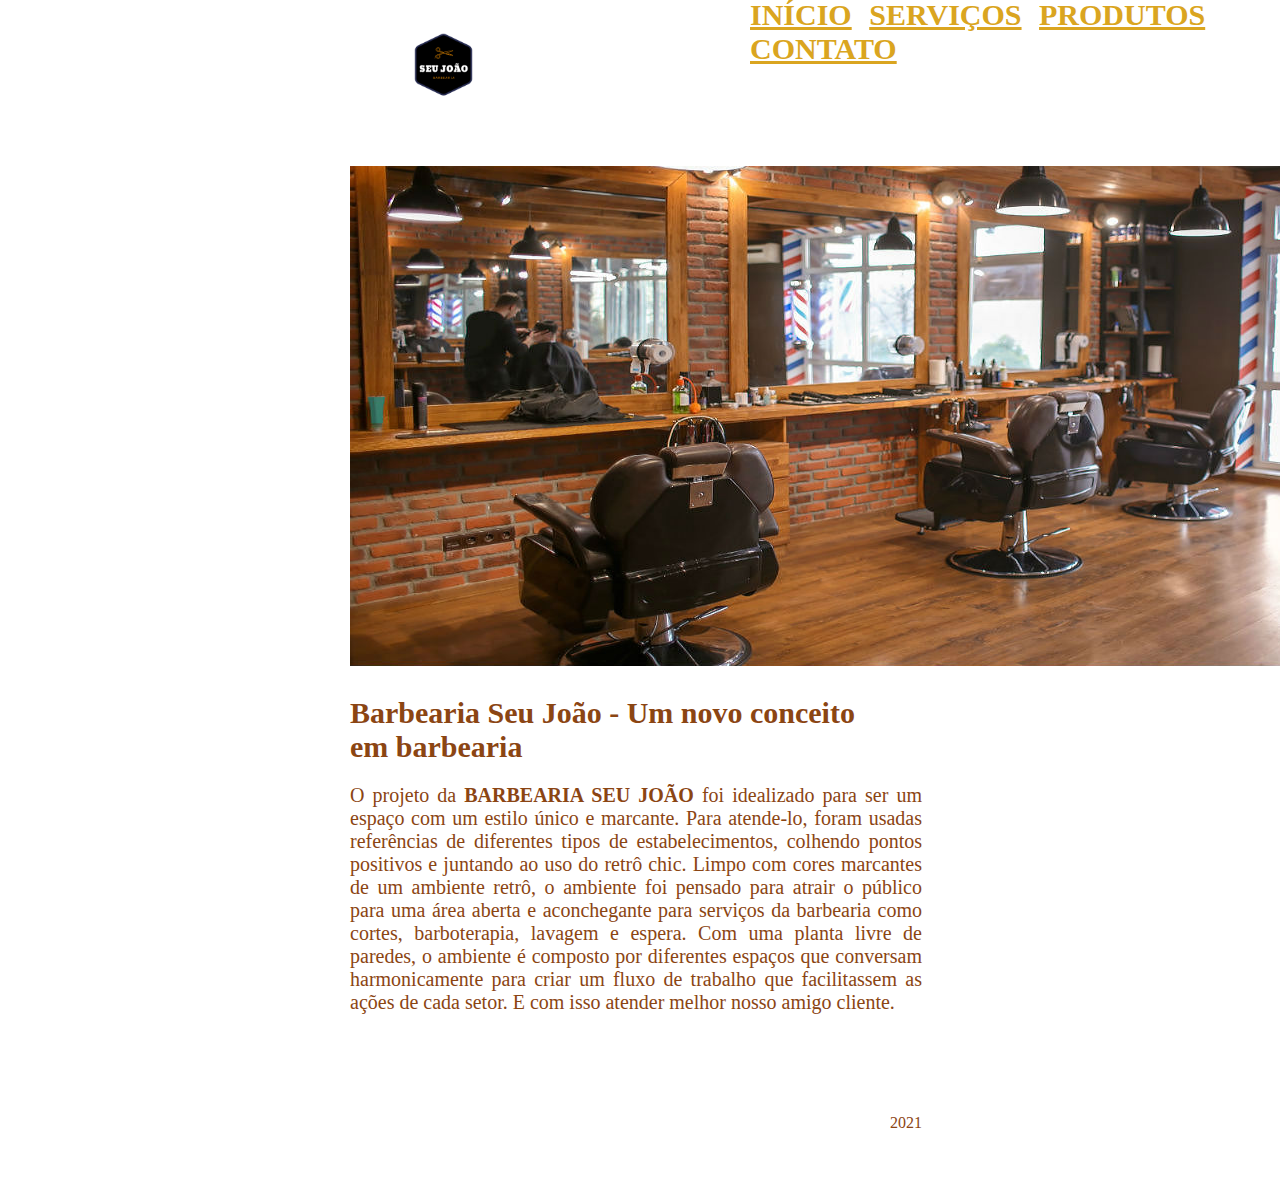
==== index.html @ 4489ba04 "Pagina inicial" ====
<!DOCTYPE html>
<html lang="pt-br">

<head>
    <meta charset="utf-8">
    <title>BARBEARIA - Seu João</title>
    <link rel="stylesheet" href="_css/stylehome.css">
</head>

<body>
    <header>
        <div class="menu">
            <h1> <img src="_imagens/logo barbearia.png" width="10%" height="5%"> </h1>
            <nav>
                <ul>
                    <li>
                        <a href="index.html">Início</a>
                    </li>
                    <li>
                        <a href="Serviços.html">Serviços</a>
                    </li>
                    <li>
                        <a href="Produtos.html">Produtos</a>
                    </li>
                    <li>
                        <a href="Contato.html">Contato</a>
                    </li>
                </ul>
            </nav>
        </div>
    </header>

    <main>
        <h1><img src="_imagens/Barbearia espaço.jpg.crdownload" width="1200" height="500"></h1>
    </main>

    <h1 class="descrição">Barbearia Seu João - Um novo conceito em barbearia</h1>

    <p>O projeto da <b>BARBEARIA SEU JOÃO</b> foi idealizado para ser um espaço com um estilo único e marcante. Para atende-lo, foram usadas referências de diferentes tipos de estabelecimentos, colhendo pontos positivos e juntando ao uso do retrô chic. Limpo
        com cores marcantes de um ambiente retrô, o ambiente foi pensado para atrair o público para uma área aberta e aconchegante para serviços da barbearia como cortes, barboterapia, lavagem e espera. Com uma planta livre de paredes, o ambiente é composto
        por diferentes espaços que conversam harmonicamente para criar um fluxo de trabalho que facilitassem as ações de cada setor. E com isso atender melhor nosso amigo cliente.</p>

    <footer>2021</footer>
</body>

</html>
---- _css/stylehome.css ----
body {
    margin-left: 400px;
}

.menu {
    display: inline;
}

img {
    display: inline;
}

nav {
    margin-left: 300px;
    margin-top: -140px;
}

nav li {
    display: inline;
    font-size: 30px;
    font-weight: bold;
    text-transform: uppercase;
}

nav a {
    color: #DAA520;
    margin-left: 10px;
}

nav a:hover {
    color: #CD853F;
}

main {
    margin-top: 100px;
    margin-right: 400px;
    margin-left: -50px;
}

.descrição {
    color: #8B4513;
    font-size: 30px;
    margin-right: 400px;
    margin-left: -50px;
}

p {
    text-align: justify;
    font-size: 20px;
    color: #8B4513;
    margin-right: 350px;
    margin-left: -50px;
    margin-bottom: 100px;
}

footer {
    color: #8B4513;
    text-align: right;
    margin-right: 350px;
    margin-bottom: 50px;
}
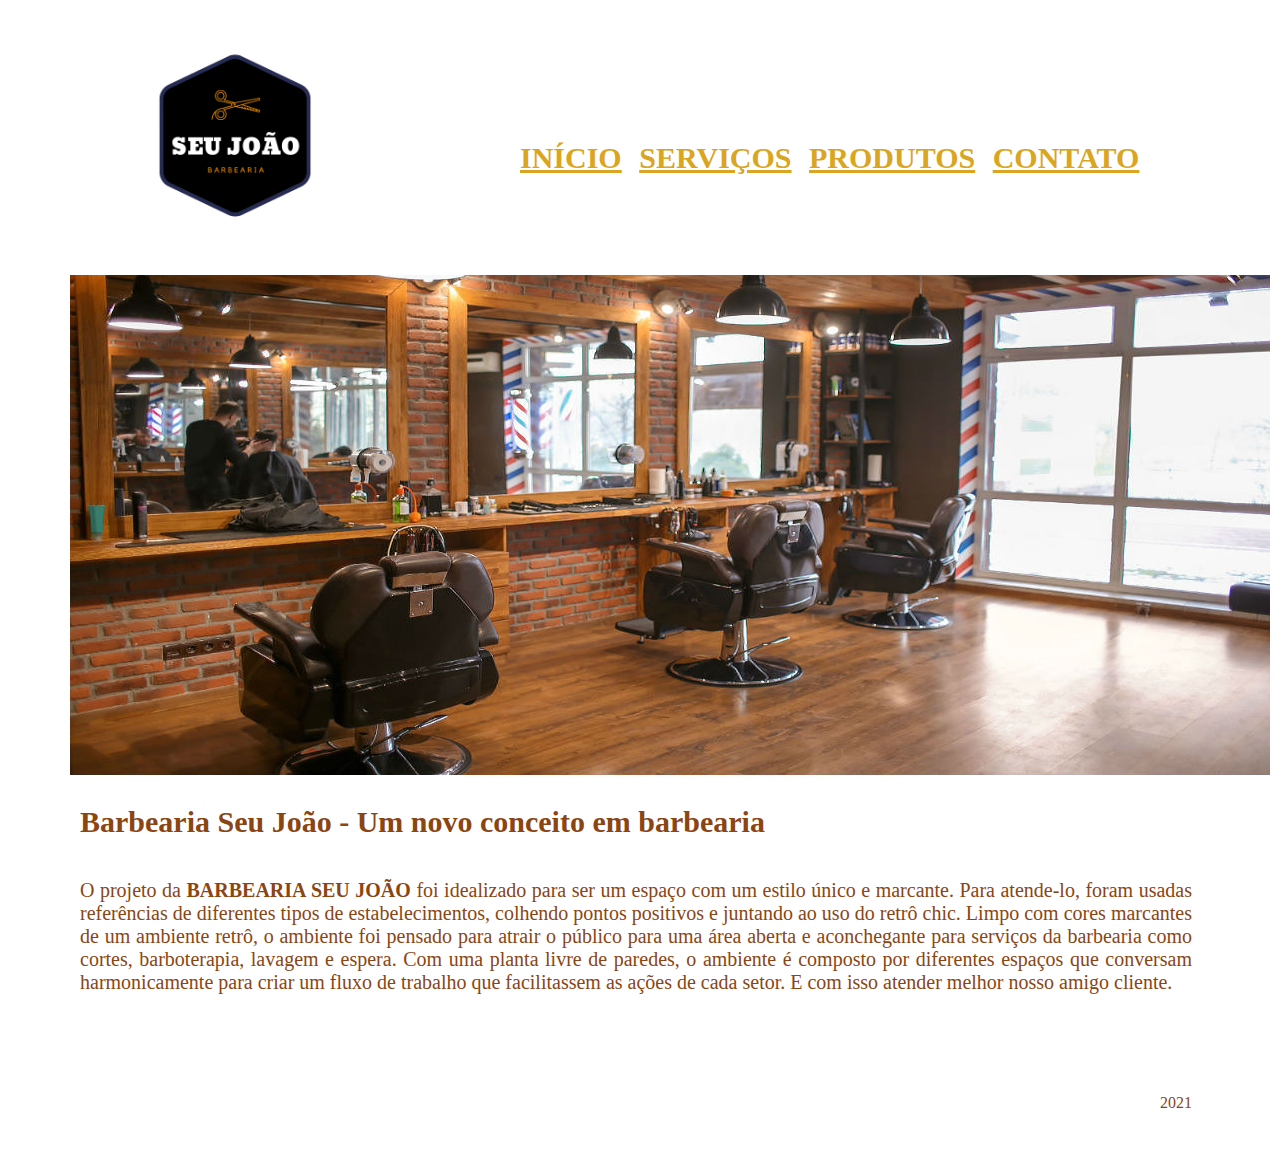
==== commit 67b28b65: "Inicio de produtos" ====
--- a/index.html
+++ b/index.html
@@ -10,7 +10,7 @@
 <body>
     <header>
         <div class="menu">
-            <h1> <img src="_imagens/logo barbearia.png" width="10%" height="5%"> </h1>
+            <h1> <img src="_imagens/logo barbearia.png" width="20%" height="15%"> </h1>
             <nav>
                 <ul>
                     <li>
--- a/_css/stylehome.css
+++ b/_css/stylehome.css
@@ -1,5 +1,5 @@
 body {
-    margin-left: 400px;
+    margin-left: 120px;
 }
 
 .menu {
@@ -11,7 +11,7 @@
 }
 
 nav {
-    margin-left: 300px;
+    margin-left: 350px;
     margin-top: -140px;
 }
 
@@ -40,22 +40,22 @@
 .descrição {
     color: #8B4513;
     font-size: 30px;
-    margin-right: 400px;
-    margin-left: -50px;
+    margin-left: -40px;
+    margin-bottom: 40px;
 }
 
 p {
     text-align: justify;
     font-size: 20px;
     color: #8B4513;
-    margin-right: 350px;
-    margin-left: -50px;
+    margin-right: 80px;
+    margin-left: -40px;
     margin-bottom: 100px;
 }
 
 footer {
     color: #8B4513;
     text-align: right;
-    margin-right: 350px;
+    margin-right: 80px;
     margin-bottom: 50px;
 }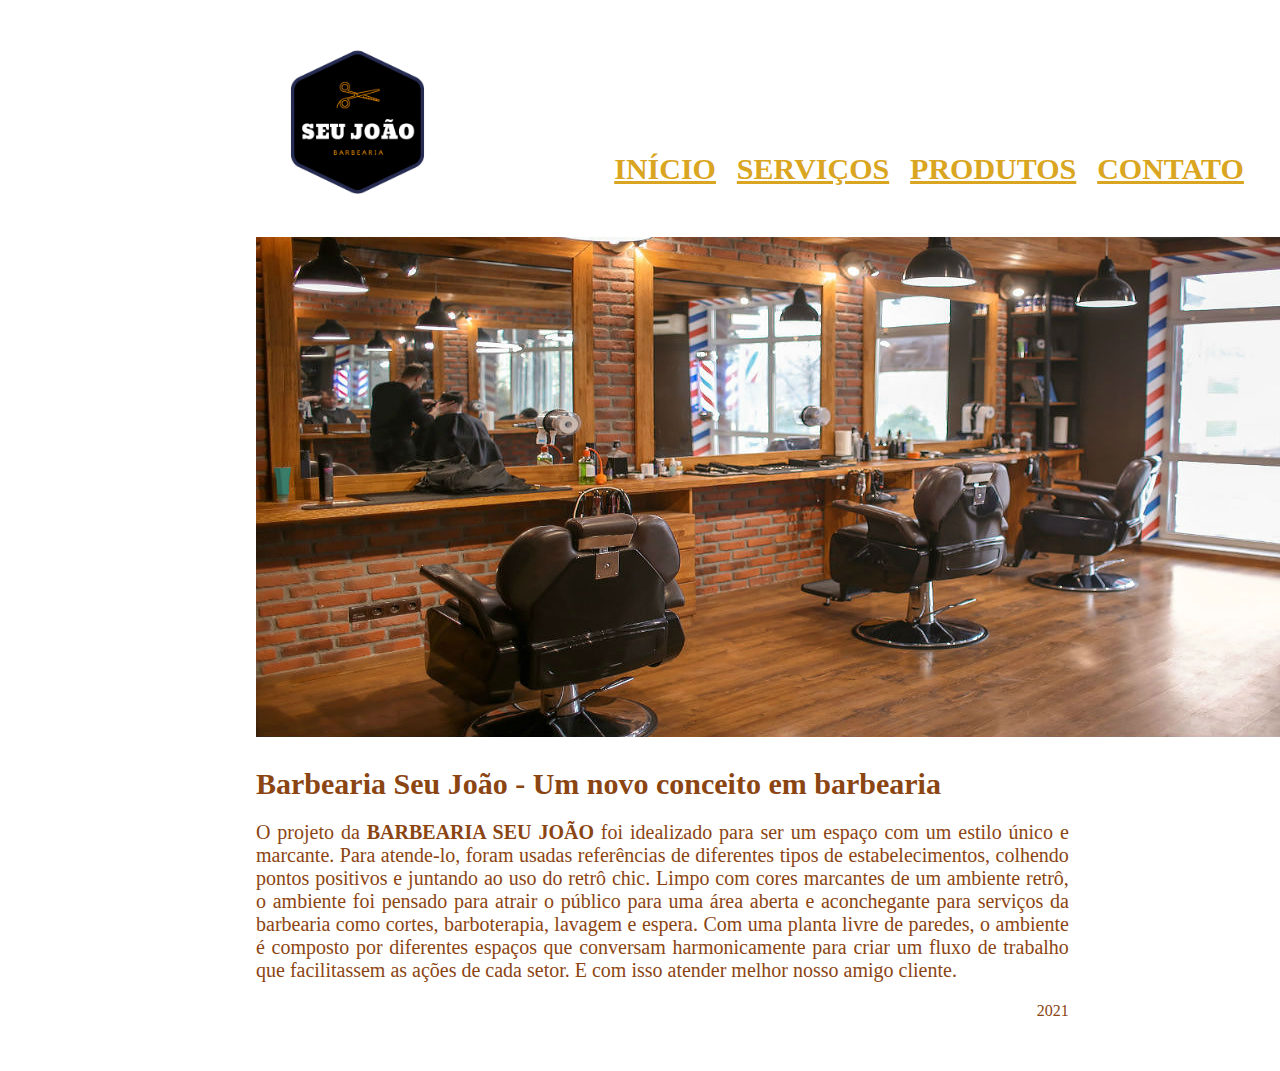
==== commit 31e651da: "produtos" ====
--- a/index.html
+++ b/index.html
@@ -31,7 +31,7 @@
     </header>
 
     <main>
-        <h1><img src="_imagens/Barbearia espaço.jpg.crdownload" width="1200" height="500"></h1>
+        <h1><img src="_imagens/Barbearia Espaço.jpg" width="1200" height="500"></h1>
     </main>
 
     <h1 class="descrição">Barbearia Seu João - Um novo conceito em barbearia</h1>
--- a/_css/stylehome.css
+++ b/_css/stylehome.css
@@ -1,5 +1,5 @@
 body {
-    margin-left: 120px;
+    margin-left: 20%;
 }
 
 .menu {
@@ -11,8 +11,8 @@
 }
 
 nav {
-    margin-left: 350px;
-    margin-top: -140px;
+    margin-left: 30%;
+    margin-top: -10%;
 }
 
 nav li {
@@ -20,11 +20,11 @@
     font-size: 30px;
     font-weight: bold;
     text-transform: uppercase;
+    padding-left: 2%;
 }
 
 nav a {
     color: #DAA520;
-    margin-left: 10px;
 }
 
 nav a:hover {
@@ -32,30 +32,27 @@
 }
 
 main {
-    margin-top: 100px;
-    margin-right: 400px;
-    margin-left: -50px;
+    margin-top: 5%;
+    margin-right: 20%;
 }
 
 .descrição {
     color: #8B4513;
     font-size: 30px;
-    margin-left: -40px;
-    margin-bottom: 40px;
+    margin-bottom: 4%px;
 }
 
 p {
     text-align: justify;
     font-size: 20px;
     color: #8B4513;
-    margin-right: 80px;
-    margin-left: -40px;
-    margin-bottom: 100px;
+    margin-right: 20%;
+    margin-bottom: 10%x;
 }
 
 footer {
     color: #8B4513;
     text-align: right;
-    margin-right: 80px;
-    margin-bottom: 50px;
+    margin-right: 20%;
+    margin-bottom: 5%;
 }